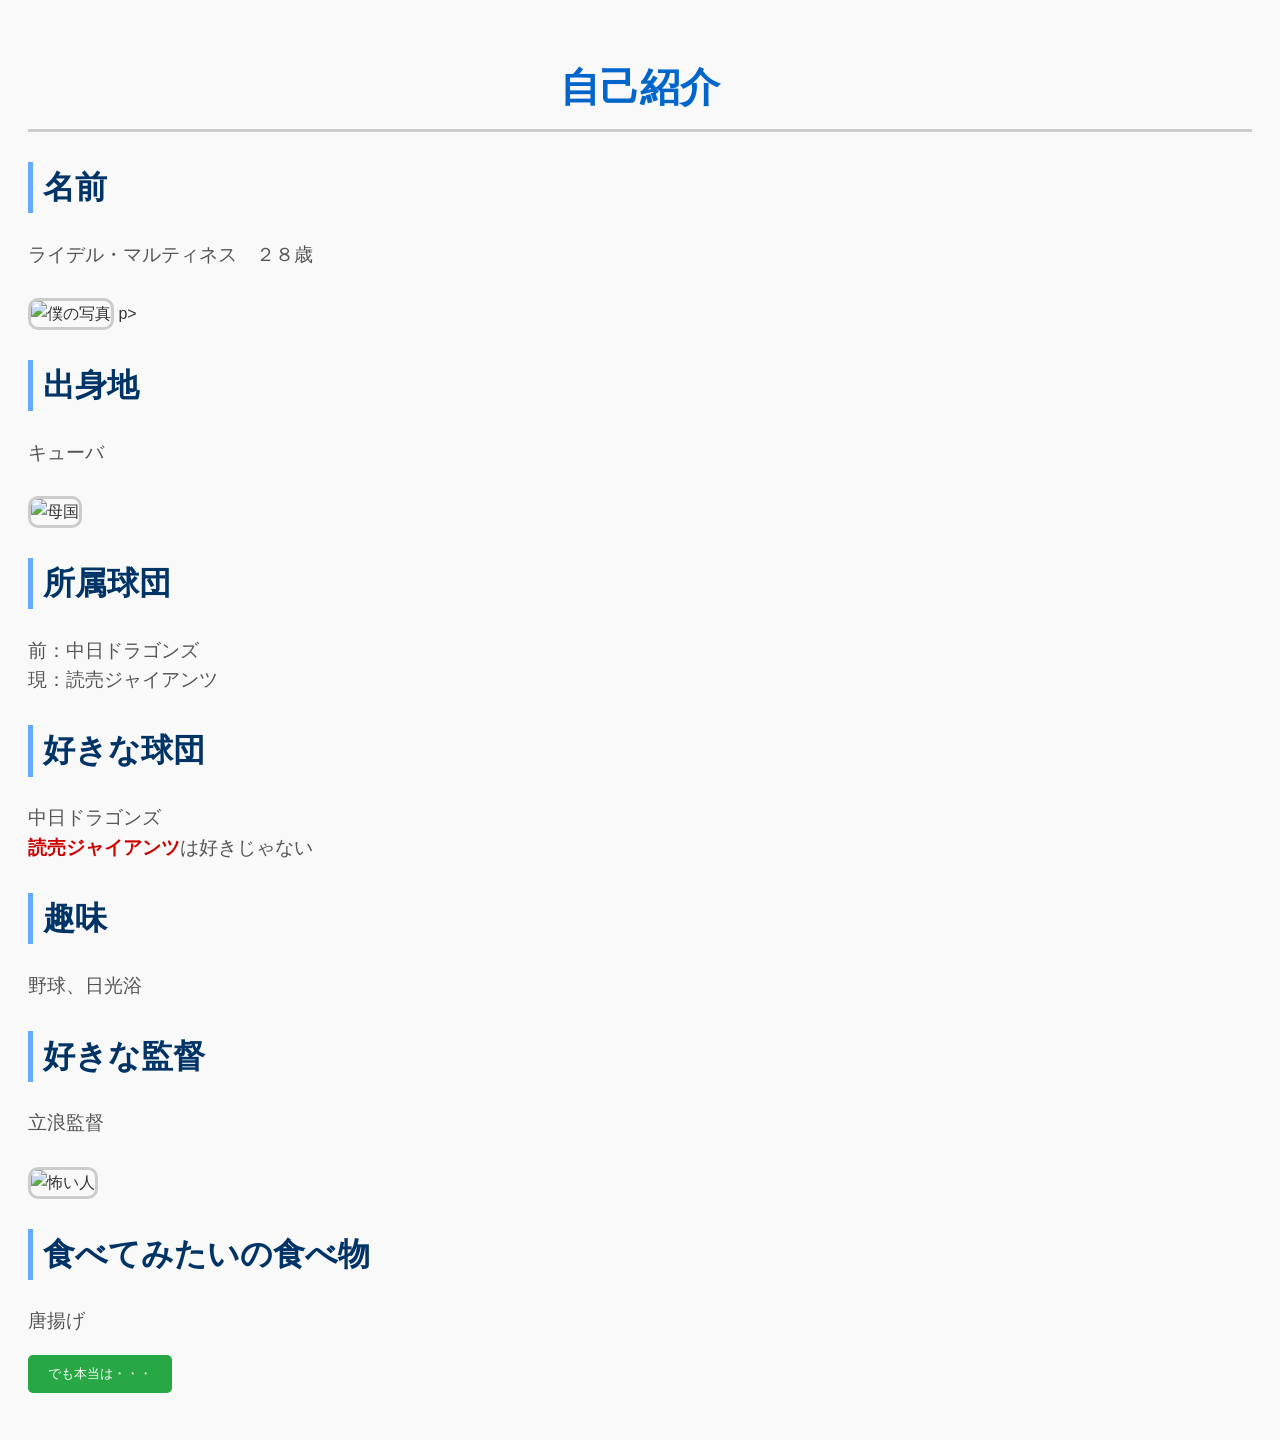
==== docs/index.html @ 4bb4cf39 "docsの追加" ====
<!DOCTYPE html>
<html lang="ja">
    <head>
        <meta charset="UTF-8">
        <title>自己紹介</title>
        <link rel="stylesheet" href="style.css">
    </head>
    <body background="">
        <h1 align="center">自己紹介</h1>
        <p><h2>名前</h2></p>
        <h3>ライデル・マルティネス　２８歳</h3>
        <img src="https://images.footballfanatics.com/tokyo-yomiuri-giants/players-face-towel-orange-x-black-number-rmartinez-25-01-27_14_39_ss5_p-202679880+pv-1+u-m3tkqulp0nqnbjte3guk+v-khucqjcjc9hoemqrrcqt.jpg?_hv=2&w=900" alt="僕の写真" width=500 height=500>
        p><h2>出身地</h2></p>
        <h3>キューバ</h3>
        <img src="https://upload.wikimedia.org/wikipedia/commons/thumb/b/bd/Flag_of_Cuba.svg/1200px-Flag_of_Cuba.svg.png" alt="母国" width=500 height=500>
        <p><h2>所属球団</h2></p>
        <h3>前：中日ドラゴンズ
        <br>現：読売ジャイアンツ</h3>
        <p><h2>好きな球団</h2></p>
        <h3>中日ドラゴンズ
        <br><strong>読売ジャイアンツ</strong>は好きじゃない</h3>
        <p><h2>趣味</h2></p>
        <h3>野球、日光浴</h3>      
         <p><h2>好きな監督</h2></p>
        <h3>立浪監督</h3>
        <img src="https://pbs.twimg.com/media/GgxEBlxbQAAF3VC.jpg" alt="怖い人" width=500 height=500>
        <p><h2>食べてみたいの食べ物</h2></p>
        <h3>唐揚げ</h3>
        <button onclick="alert('お米が食べたい')">でも本当は・・・</button>
        <h3 href="https://www.instagram.com/raidelmartinez92/"</h3>
    </body>
</html>
---- docs/style.css ----
/* 全体の背景とフォント設定 */
body {
  font-family: "Arial", sans-serif;
  background-color: #f9f9f9;
  color: #333;
  line-height: 1.6;
  padding: 20px;
}

/* ヘッダータグの装飾 */
h1 {
  font-size: 2.5em;
  color: #0066cc;
  border-bottom: 3px solid #ccc;
  padding-bottom: 10px;
}

h2 {
  font-size: 2em;
  color: #003366;
  margin-top: 30px;
  border-left: 5px solid #66aaff;
  padding-left: 10px;
}

h3, h6 {
  font-weight: normal;
  color: #555;
}

/* strongタグとfontタグの表示 */
strong {
  font-weight: bold;
  color: #cc0000;
}

font {
  font-style: italic;
}

/* aリンクの装飾 */
a {
  color: #0066cc;
  text-decoration: none;
}

a:hover {
  text-decoration: underline;
}

/* ボタンの装飾 */
button {
  padding: 10px 20px;
  background-color: #28a745;
  border: none;
  color: white;
  border-radius: 5px;
  cursor: pointer;
}

button:hover {
  background-color: #218838;
}

/* 入力欄のスタイル */
input[type="number"],
input[type="color"] {
  padding: 5px;
  font-size: 1em;
  margin-right: 10px;
}

/* 結果表示のスタイル */
#result {
  margin-top: 10px;
  font-weight: bold;
  color: #d63384;
}

/* リストのスタイル */
ol, ul {
  margin-left: 20px;
}

li {
  margin-bottom: 5px;
}

/* 画像に余白と枠線 */
img {
  margin-top: 10px;
  border: 3px solid #ccc;
  border-radius: 10px;
  max-width: 100%;
  height: auto;
}

/* pre/code 用：将来使う時に備えて */
pre {
  background-color: #eee;
  padding: 10px;
  overflow-x: auto;
}

code {
  font-family: monospace;
  color: #d63384;
}
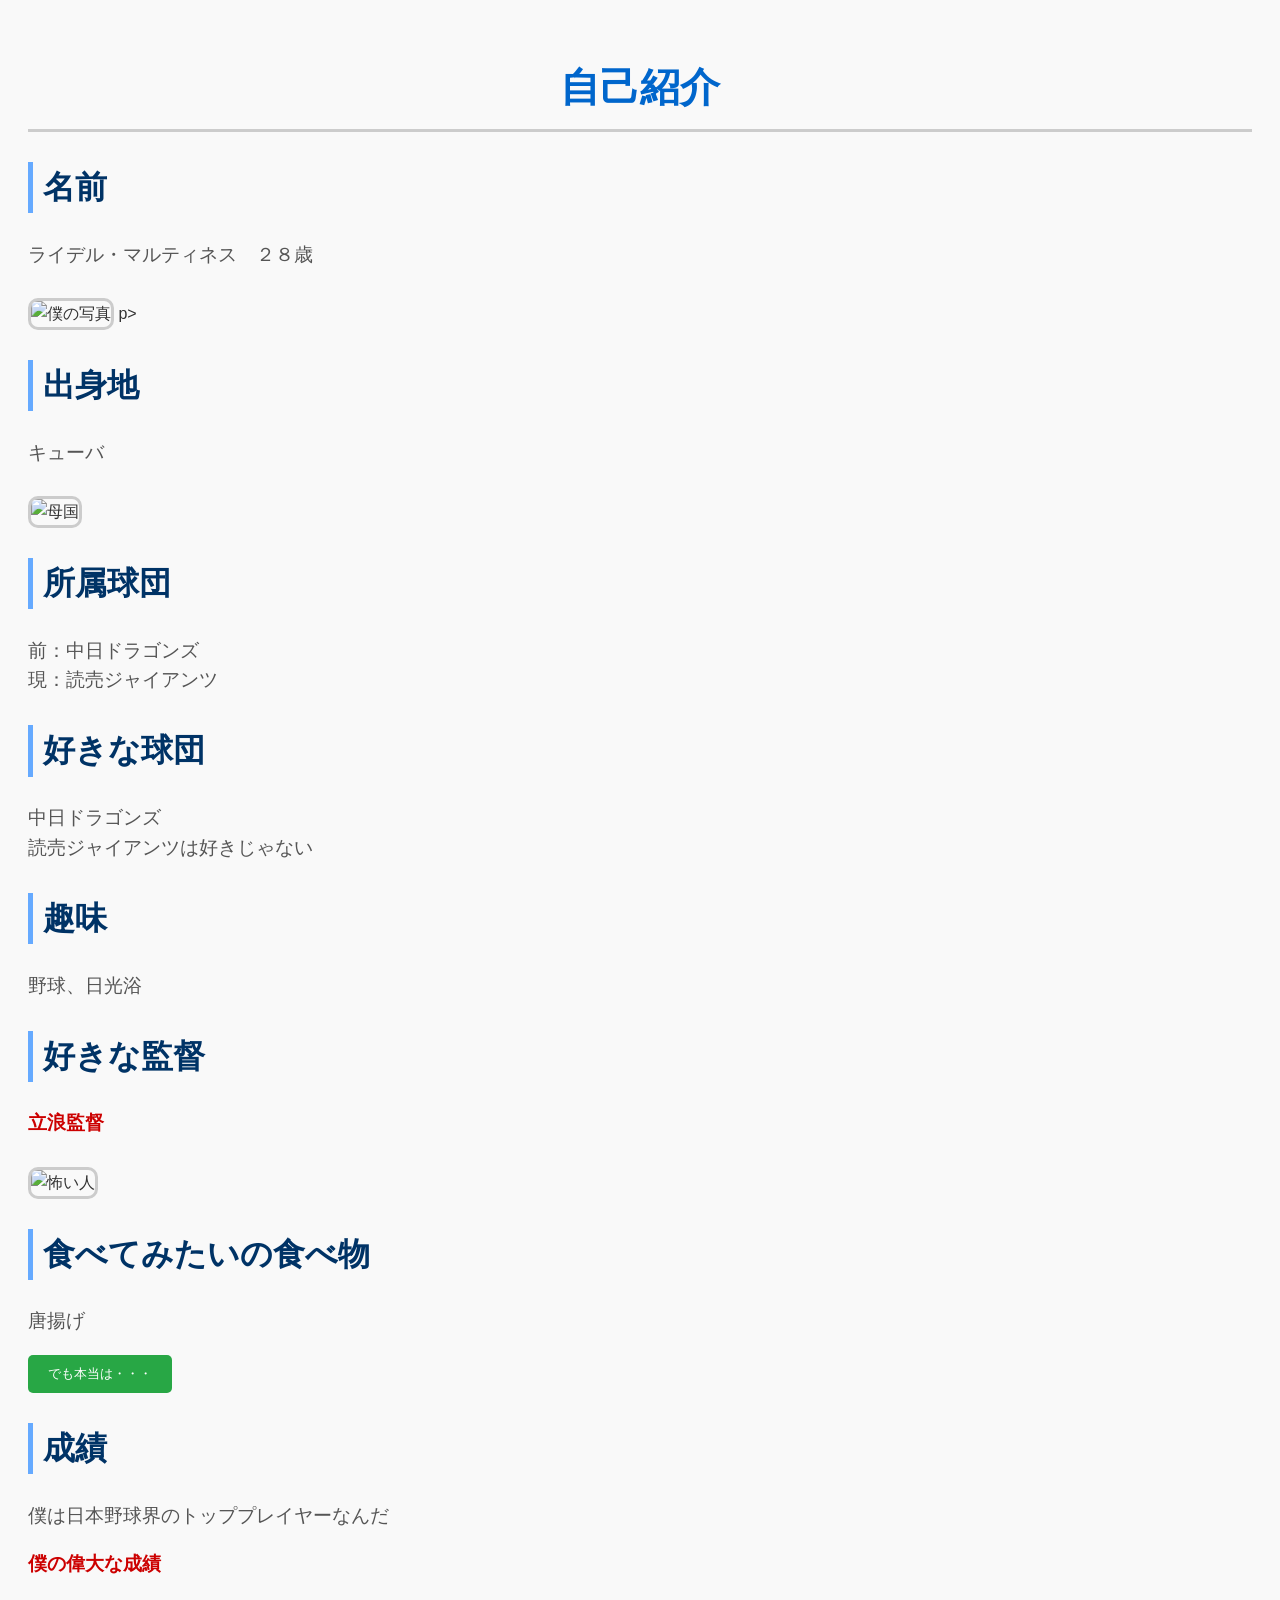
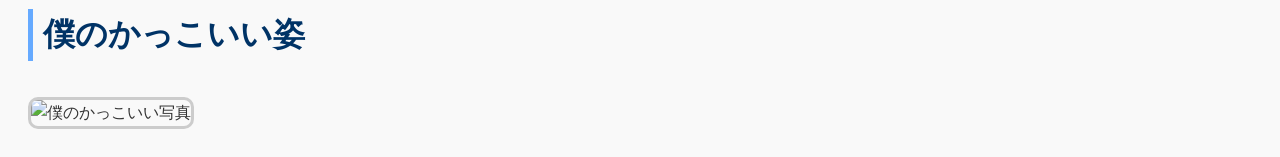
==== commit 397b3c97: "6_27" ====
--- a/docs/index.html
+++ b/docs/index.html
@@ -18,15 +18,20 @@
         <br>現：読売ジャイアンツ</h3>
         <p><h2>好きな球団</h2></p>
         <h3>中日ドラゴンズ
-        <br><strong>読売ジャイアンツ</strong>は好きじゃない</h3>
+        <br>読売ジャイアンツは好きじゃない</h3>
         <p><h2>趣味</h2></p>
         <h3>野球、日光浴</h3>      
-         <p><h2>好きな監督</h2></p>
-        <h3>立浪監督</h3>
+        <p><h2>好きな監督</h2></p>
+        <a href="https://sportiva.shueisha.co.jp/clm/baseball/npb/2023/09/21/10_1/"><h3><strong>立浪監督</strong></h3></a>
         <img src="https://pbs.twimg.com/media/GgxEBlxbQAAF3VC.jpg" alt="怖い人" width=500 height=500>
         <p><h2>食べてみたいの食べ物</h2></p>
         <h3>唐揚げ</h3>
         <button onclick="alert('お米が食べたい')">でも本当は・・・</button>
-        <h3 href="https://www.instagram.com/raidelmartinez92/"</h3>
+        <h2>成績</h2>
+        <h3>僕は日本野球界のトッププレイヤーなんだ</h3>
+        <a href="https://npb.jp/bis/players/23925134.html"><h3><strong>僕の偉大な成績</strong></h3></a>
+        <h2>僕のかっこいい姿</h2>
+        <img src="https://newsatcl-pctr.c.yimg.jp/t/amd-img/20250530-05301246-sph-000-6-view.jpg?exp=10800" alt="僕のかっこいい写真" width=500 height=500>
+
     </body>
 </html>
